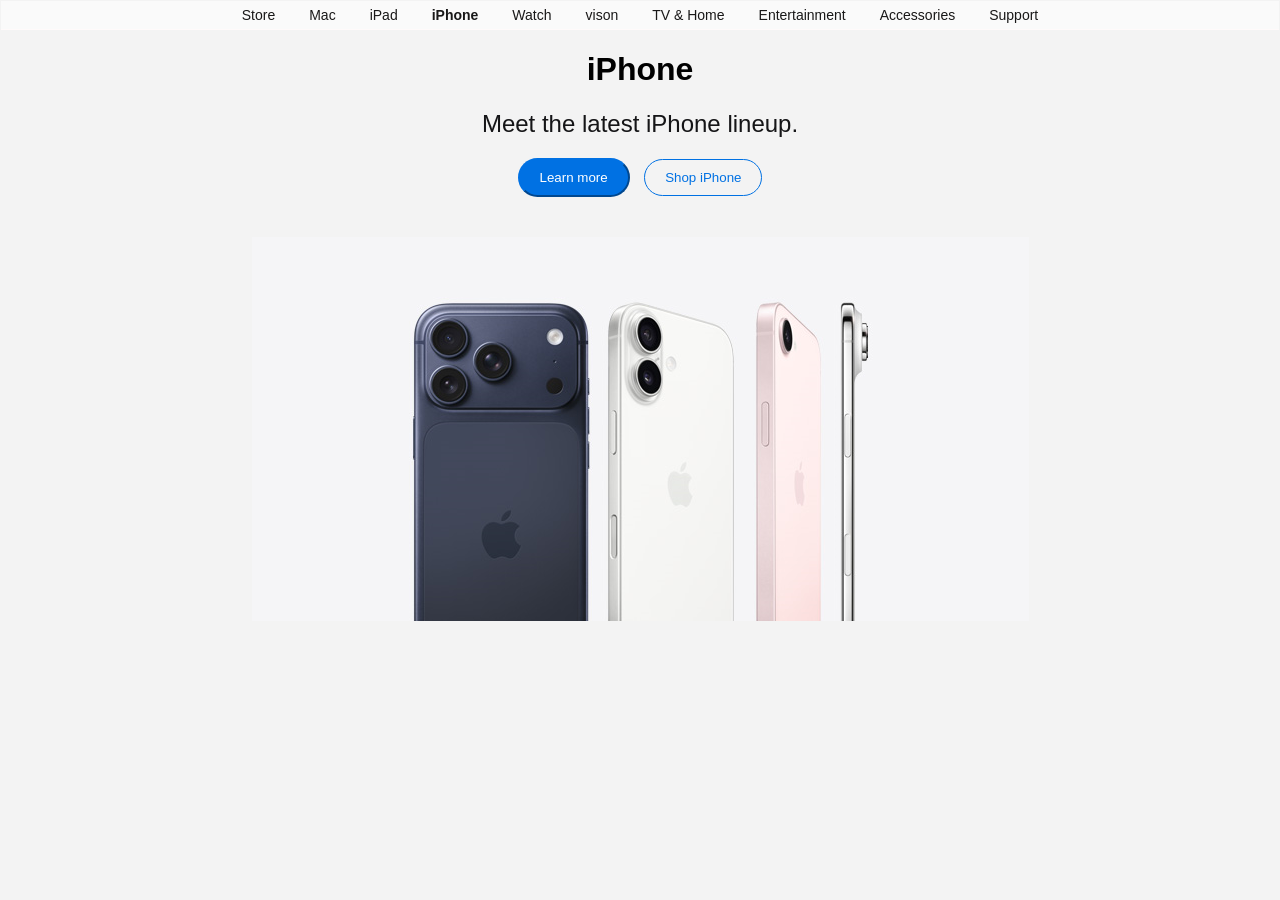
==== iphone/iphone.html @ f4cde569 "I add some file" ====
<!DOCTYPE html>
<html lang="en">
<head>
    <meta charset="UTF-8">
    <meta name="viewport" content="width=device-width, initial-scale=1.0">
    <title>Document</title>
    <link rel="stylesheet" href="iphone.css">
</head>
<body>
     <div class="navbar">
        <a href="#">Store</a>
        <a href="#">Mac</a>
        <a href="#">iPad</a>
        <a href="#" class="active">iPhone</a>
        <a href="#">Watch</a>
        <a href="#">vison</a>
        <a href="#">TV & Home</a>
        <a href="#">Entertainment</a>
        <a href="#">Accessories</a>
        <a href="#">Support</a>
    </div>
    <div><h1>iPhone</h1></div>

         <p class="subtitle">Meet the latest iPhone lineup.</p>
        
        <div>
            <button class="btn-blue">Learn more</button>
            <button class="btn-border">Shop iPhone</button>
        </div>

        <div>
            <img src="iphone.png" alt="iPhone">
        </div>

    </div>
</body>
</html>
---- iphone/iphone.css ----
body {
    margin: 0;
    padding: 0;
    font-family: sans-serif;
    background-color: #f3f3f3; 
    text-align: center; 
}
.navbar {
    background-color: #fafafa; 
    padding: 5px 0;
    border-bottom: 1px solid #fffafa;
    margin: 1px;
    font-family:initial;

}
.navbar a {
    text-decoration: none; 
    margin: 10px 15px; 
    color: #191818;
    font-size: 14px; 
    font-family: Arial, Helvetica, sans-serif;
}
.active {
    font-weight: bold;
}
.title {
    font-size: 50px;
    margin-bottom: 5px;
}
.subtitle {
    font-size: 24px;
    color: #151517;
    margin-top: 0;
    margin-bottom: 20px;
}
.btn-blue {
    background-color: #0071e3; 
    color: white;
    text-decoration: none;
    padding: 10px 20px;
    border-radius: 30px;
    margin-right: 10px; 
    border-color: #0071e3;
    margin-bottom: 40px;
}
.btn-border {
    background-color: transparent;
    color: #0071e3;
    text-decoration: none;
    padding: 10px 20px;
    border: 1px solid #0071e3;
    border-radius: 20px;
    margin-bottom: 40px;
}
.img {
    width: 100%; 
    height: 300px;
}
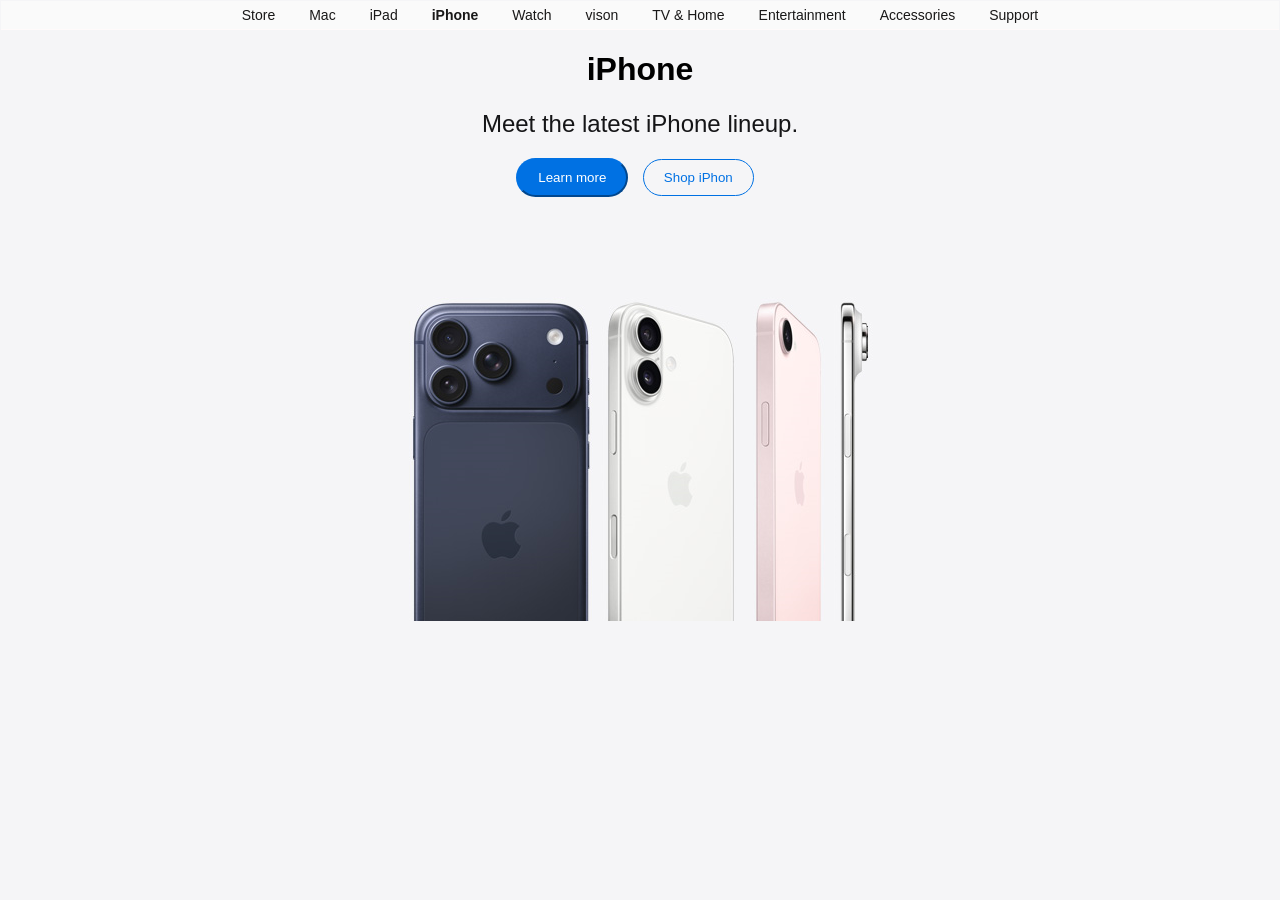
==== commit f215d9a2: "I added the rest of the tasks." ====
--- a/iphone/iphone.html
+++ b/iphone/iphone.html
@@ -5,6 +5,9 @@
     <meta name="viewport" content="width=device-width, initial-scale=1.0">
     <title>Document</title>
     <link rel="stylesheet" href="iphone.css">
+    <link rel="stylesheet" href="iphone.js">
+
+
 </head>
 <body>
      <div class="navbar">
@@ -24,8 +27,8 @@
          <p class="subtitle">Meet the latest iPhone lineup.</p>
         
         <div>
-            <button class="btn-blue">Learn more</button>
-            <button class="btn-border">Shop iPhone</button>
+            <button class="btn-blue"onclick="showAlert()">Learn more</button>
+            <button class="btn-border"onclick="showAlert()">Shop iPhon</button>
         </div>
 
         <div>
@@ -34,4 +37,6 @@
 
     </div>
 </body>
+<script src="iphone.js" defer></script>
+
 </html>
--- a/iphone/iphone.css
+++ b/iphone/iphone.css
@@ -3,7 +3,7 @@
     margin: 0;
     padding: 0;
     font-family: sans-serif;
-    background-color: #f3f3f3; 
+    background-color: #f5f5f7; 
     text-align: center; 
 }
 .navbar {
@@ -43,6 +43,7 @@
     margin-right: 10px; 
     border-color: #0071e3;
     margin-bottom: 40px;
+    
 }
 .btn-border {
     background-color: transparent;
@@ -50,10 +51,21 @@
     text-decoration: none;
     padding: 10px 20px;
     border: 1px solid #0071e3;
-    border-radius: 20px;
+    border-radius: 30px;
     margin-bottom: 40px;
+    margin-right: 10px; 
 }
+
+.btn-border:active {
+    background-color: #0071e3;   
+    border-color: #0071e3;
+    color: #fafafa;
+}
+
+
 .img {
     width: 100%; 
     height: 300px;
 }
+
+
